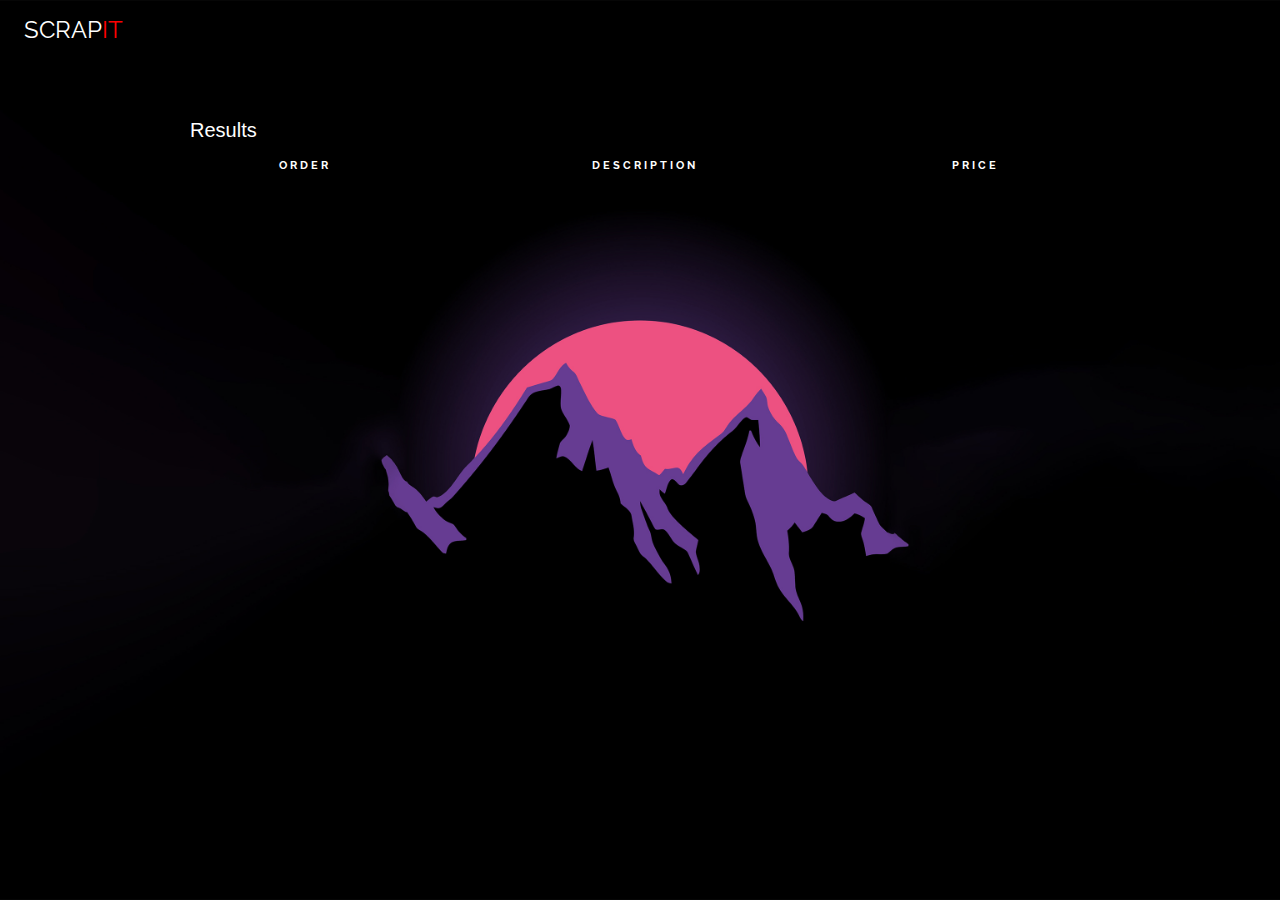
==== web/result.html @ aa8644e4 "uploading files" ====
<!DOCTYPE html>
<html>
<head>
  <script type="text/javascript" src="/eel.js"></script>
<title>ScrapIt</title>
<meta charset="UTF-8">
<meta name="viewport" content="width=device-width, initial-scale=1">
<link rel="stylesheet" href="style.css">
<link rel="stylesheet" href="https://fonts.googleapis.com/css?family=Raleway">
<link rel="stylesheet" href="css/style.css">
<style>
body,h1 {font-family: "Raleway", sans-serif}
body, html {height: 100%}
.bgimg {
  background-image: url('bg.jpg');
  min-height: 100%;
  background-position: center;
  background-size: cover;
  background-attachment: scroll;
}
</style>
</head>

  <body onload="disp();">
    <div class="bgimg w3-display-container w3-animate-opacity w3-text-white">
      <div class="w3-display-topleft w3-padding-large w3-xlarge" style="cursor: pointer;" onclick="window.location='main.html';">
        SCRAP<span style='color: red'>IT</span>
      </div>
      <div class="w3-display-topmiddle">
        <div class="content">
      
          <div class="container">
            <h2 class="mb-5">Results</h2>
            
      
            <div class="table-responsive" >
      
              <table class="table table-striped custom-table">
                <thead>
                  <tr>
                    
                    <th scope="col">Order</th>
                    <th scope="col">Description</th>
                    <th scope="col">Price</th>
                    <th scope="col"></th>
                  </tr>
                </thead>
                <tbody id="he">
                  
                </tbody>
              </table>
            </div>
      
      
          </div>
       </div>
      </div>
    <script>
      function disp(){
        eel.dispjum()().then((r) => {inh(r);});
  
      }
      function inh(h){
        cont=document.getElementById("he");
        cont.innerHTML+=h;
       }
    </script>
  
      



</body>
</html>
---- web/style.css ----
.lds-roller {
	display: inline-block;
	position: static;
	visibility: hidden;
	width: 80px;
	height: 80px;
  }
  .lds-roller div {
	animation: lds-roller 1.2s cubic-bezier(0.5, 0, 0.5, 1) infinite;
	transform-origin: 40px 40px;
  }
  .lds-roller div:after {
	content: " ";
	display: block;
	position: absolute;
	width: 7px;
	height: 7px;
	border-radius: 50%;
	background: #fff;
	margin: -4px 0 0 -4px;
  }
  .lds-roller div:nth-child(1) {
	animation-delay: -0.036s;
  }
  .lds-roller div:nth-child(1):after {
	top: 63px;
	left: 63px;
  }
  .lds-roller div:nth-child(2) {
	animation-delay: -0.072s;
  }
  .lds-roller div:nth-child(2):after {
	top: 68px;
	left: 56px;
  }
  .lds-roller div:nth-child(3) {
	animation-delay: -0.108s;
  }
  .lds-roller div:nth-child(3):after {
	top: 71px;
	left: 48px;
  }
  .lds-roller div:nth-child(4) {
	animation-delay: -0.144s;
  }
  .lds-roller div:nth-child(4):after {
	top: 72px;
	left: 40px;
  }
  .lds-roller div:nth-child(5) {
	animation-delay: -0.18s;
  }
  .lds-roller div:nth-child(5):after {
	top: 71px;
	left: 32px;
  }
  .lds-roller div:nth-child(6) {
	animation-delay: -0.216s;
  }
  .lds-roller div:nth-child(6):after {
	top: 68px;
	left: 24px;
  }
  .lds-roller div:nth-child(7) {
	animation-delay: -0.252s;
  }
  .lds-roller div:nth-child(7):after {
	top: 63px;
	left: 17px;
  }
  .lds-roller div:nth-child(8) {
	animation-delay: -0.288s;
  }
  .lds-roller div:nth-child(8):after {
	top: 56px;
	left: 12px;
  }
  @keyframes lds-roller {
	0% {
	  transform: rotate(0deg);
	}
	100% {
	  transform: rotate(360deg);
	}
  }
  








.search__container {
    padding-top: 64px;
}

.search__title {
    font-size: 22px;
    font-weight: 900;
    text-align: center;
    color: #ff8b88;
}

.search__input {
    width: 100%;
    padding: 12px 24px;

    background-color: transparent;
    transition: transform 250ms ease-in-out;
    font-size: 14px;
    line-height: 18px;
    
    color: rgba(203, 163, 255, 0.911);
    background-color: transparent;
/*         background-image: url(http://mihaeltomic.com/codepen/input-search/ic_search_black_24px.svg); */

  background-image: url("data:image/svg+xml;charset=utf8,%3Csvg xmlns='http://www.w3.org/2000/svg' width='24' height='24' viewBox='0 0 24 24'%3E%3Cpath d='M15.5 14h-.79l-.28-.27C15.41 12.59 16 11.11 16 9.5 16 5.91 13.09 3 9.5 3S3 5.91 3 9.5 5.91 16 9.5 16c1.61 0 3.09-.59 4.23-1.57l.27.28v.79l5 4.99L20.49 19l-4.99-5zm-6 0C7.01 14 5 11.99 5 9.5S7.01 5 9.5 5 14 7.01 14 9.5 11.99 14 9.5 14z'/%3E%3Cpath d='M0 0h24v24H0z' fill='none'/%3E%3C/svg%3E");
    background-repeat: no-repeat;
    background-size: 18px 18px;
    background-position: 95% center;
    border-radius: 50px;
    border: 1.5px solid red/*#fd0505-->*/;
    transition: all 250ms ease-in-out;
    backface-visibility: hidden;
    transform-style: preserve-3d;
}

.search__input::placeholder {
        color: rgba(203, 163, 255, 0.911);
        text-transform: uppercase;
        letter-spacing: 1.5px;
    }

.search__input:hover,
    .search__input:focus {
        padding: 12px 0;
        outline: 0;
        border: 2px solid transparent;
        border-bottom: 2px solid red;
        border-radius: 0;
        background-position: 100% center;
    }






/* W3.CSS 4.15 December 2020 by Jan Egil and Borge Refsnes */
html {
	box-sizing: border-box
}

*,
*:before,
*:after {
	box-sizing: inherit
}

/* Extract from normalize.css by Nicolas Gallagher and Jonathan Neal git.io/normalize */
html {
	-ms-text-size-adjust: 100%;
	-webkit-text-size-adjust: 100%
}

body {
	margin: 0
}

article,
aside,
details,
figcaption,
figure,
footer,
header,
main,
menu,
nav,
section {
	display: block
}

summary {
	display: list-item
}

audio,
canvas,
progress,
video {
	display: inline-block
}

progress {
	vertical-align: baseline
}

audio:not([controls]) {
	display: none;
	height: 0
}

[hidden],
template {
	display: none
}

a {
	background-color: transparent
}

a:active,
a:hover {
	outline-width: 0
}

abbr[title] {
	border-bottom: none;
	text-decoration: underline;
	text-decoration: underline dotted
}

b,
strong {
	font-weight: bolder
}

dfn {
	font-style: italic
}

mark {
	background: #ff0;
	color: #000
}

small {
	font-size: 80%
}

sub,
sup {
	font-size: 75%;
	line-height: 0;
	position: relative;
	vertical-align: baseline
}

sub {
	bottom: -0.25em
}

sup {
	top: -0.5em
}

figure {
	margin: 1em 40px
}

img {
	border-style: none
}

code,
kbd,
pre,
samp {
	font-family: monospace, monospace;
	font-size: 1em
}

hr {
	box-sizing: content-box;
	height: 0;
	overflow: visible
}

button,
input,
select,
textarea,
optgroup {
	font: inherit;
	margin: 0
}

optgroup {
	font-weight: bold
}

button,
input {
	overflow: visible
}

button,
select {
	text-transform: none
}

button,
[type=button],
[type=reset],
[type=submit] {
	-webkit-appearance: button
}

button::-moz-focus-inner,
[type=button]::-moz-focus-inner,
[type=reset]::-moz-focus-inner,
[type=submit]::-moz-focus-inner {
	border-style: none;
	padding: 0
}

button:-moz-focusring,
[type=button]:-moz-focusring,
[type=reset]:-moz-focusring,
[type=submit]:-moz-focusring {
	outline: 1px dotted ButtonText
}

fieldset {
	border: 1px solid #c0c0c0;
	margin: 0 2px;
	padding: .35em .625em .75em
}

legend {
	color: inherit;
	display: table;
	max-width: 100%;
	padding: 0;
	white-space: normal
}

textarea {
	overflow: auto
}

[type=checkbox],
[type=radio] {
	padding: 0
}

[type=number]::-webkit-inner-spin-button,
[type=number]::-webkit-outer-spin-button {
	height: auto
}

[type=search] {
	-webkit-appearance: textfield;
	outline-offset: -2px
}

[type=search]::-webkit-search-decoration {
	-webkit-appearance: none
}

::-webkit-file-upload-button {
	-webkit-appearance: button;
	font: inherit
}

/* End extract */
html,
body {
	font-family: Verdana, sans-serif;
	font-size: 15px;
	line-height: 1.5
}

html {
	overflow-x: hidden
}

h1 {
	font-size: 36px
}

h2 {
	font-size: 30px
}

h3 {
	font-size: 24px
}

h4 {
	font-size: 20px
}

h5 {
	font-size: 18px
}

h6 {
	font-size: 16px
}

.w3-serif {
	font-family: serif
}

.w3-sans-serif {
	font-family: sans-serif
}

.w3-cursive {
	font-family: cursive
}

.w3-monospace {
	font-family: monospace
}

h1,
h2,
h3,
h4,
h5,
h6 {
	font-family: "Segoe UI", Arial, sans-serif;
	font-weight: 400;
	margin: 10px 0
}

.w3-wide {
	letter-spacing: 4px
}

hr {
	border: 0;
	border-top: 1px solid #eee;
	margin: 20px 0
}

.w3-image {
	max-width: 100%;
	height: auto
}

img {
	vertical-align: middle
}

a {
	color: inherit
}

.w3-table,
.w3-table-all {
	border-collapse: collapse;
	border-spacing: 0;
	width: 100%;
	display: table
}

.w3-table-all {
	border: 1px solid #ccc
}

.w3-bordered tr,
.w3-table-all tr {
	border-bottom: 1px solid #ddd
}

.w3-striped tbody tr:nth-child(even) {
	background-color: #f1f1f1
}

.w3-table-all tr:nth-child(odd) {
	background-color: #fff
}

.w3-table-all tr:nth-child(even) {
	background-color: #f1f1f1
}

.w3-hoverable tbody tr:hover,
.w3-ul.w3-hoverable li:hover {
	background-color: #ccc
}

.w3-centered tr th,
.w3-centered tr td {
	text-align: center
}

.w3-table td,
.w3-table th,
.w3-table-all td,
.w3-table-all th {
	padding: 8px 8px;
	display: table-cell;
	text-align: left;
	vertical-align: top
}

.w3-table th:first-child,
.w3-table td:first-child,
.w3-table-all th:first-child,
.w3-table-all td:first-child {
	padding-left: 16px
}

.w3-btn,
.w3-button {
	border: none;
	display: inline-block;
	padding: 8px 16px;
	vertical-align: middle;
	overflow: hidden;
	text-decoration: none;
	color: inherit;
	background-color: inherit;
	text-align: center;
	cursor: pointer;
	white-space: nowrap
}

.w3-btn:hover {
	box-shadow: 0 8px 16px 0 rgba(0, 0, 0, 0.2), 0 6px 20px 0 rgba(0, 0, 0, 0.19)
}

.w3-btn,
.w3-button {
	-webkit-touch-callout: none;
	-webkit-user-select: none;
	-khtml-user-select: none;
	-moz-user-select: none;
	-ms-user-select: none;
	user-select: none
}

.w3-disabled,
.w3-btn:disabled,
.w3-button:disabled {
	cursor: not-allowed;
	opacity: 0.3
}

.w3-disabled *,
:disabled * {
	pointer-events: none
}

.w3-btn.w3-disabled:hover,
.w3-btn:disabled:hover {
	box-shadow: none
}

.w3-badge,
.w3-tag {
	background-color: #000;
	color: #fff;
	display: inline-block;
	padding-left: 8px;
	padding-right: 8px;
	text-align: center
}

.w3-badge {
	border-radius: 50%
}

.w3-ul {
	list-style-type: none;
	padding: 0;
	margin: 0
}

.w3-ul li {
	padding: 8px 16px;
	border-bottom: 1px solid #ddd
}

.w3-ul li:last-child {
	border-bottom: none
}

.w3-tooltip,
.w3-display-container {
	position: relative
}

.w3-tooltip .w3-text {
	display: none
}

.w3-tooltip:hover .w3-text {
	display: inline-block
}

.w3-ripple:active {
	opacity: 0.5
}

.w3-ripple {
	transition: opacity 0s
}

.w3-input {
	padding: 8px;
	display: block;
	border: none;
	border-bottom: 1px solid #ccc;
	width: 100%
}

.w3-select {
	padding: 9px 0;
	width: 100%;
	border: none;
	border-bottom: 1px solid #ccc
}

.w3-dropdown-click,
.w3-dropdown-hover {
	position: relative;
	display: inline-block;
	cursor: pointer
}

.w3-dropdown-hover:hover .w3-dropdown-content {
	display: block
}

.w3-dropdown-hover:first-child,
.w3-dropdown-click:hover {
	background-color: #ccc;
	color: #000
}

.w3-dropdown-hover:hover>.w3-button:first-child,
.w3-dropdown-click:hover>.w3-button:first-child {
	background-color: #ccc;
	color: #000
}

.w3-dropdown-content {
	cursor: auto;
	color: #000;
	background-color: #fff;
	display: none;
	position: absolute;
	min-width: 160px;
	margin: 0;
	padding: 0;
	z-index: 1
}

.w3-check,
.w3-radio {
	width: 24px;
	height: 24px;
	position: relative;
	top: 6px
}

.w3-sidebar {
	height: 100%;
	width: 200px;
	background-color: #fff;
	position: fixed !important;
	z-index: 1;
	overflow: auto
}

.w3-bar-block .w3-dropdown-hover,
.w3-bar-block .w3-dropdown-click {
	width: 100%
}

.w3-bar-block .w3-dropdown-hover .w3-dropdown-content,
.w3-bar-block .w3-dropdown-click .w3-dropdown-content {
	min-width: 100%
}

.w3-bar-block .w3-dropdown-hover .w3-button,
.w3-bar-block .w3-dropdown-click .w3-button {
	width: 100%;
	text-align: left;
	padding: 8px 16px
}

.w3-main,
#main {
	transition: margin-left .4s
}

.w3-modal {
	z-index: 3;
	display: none;
	padding-top: 100px;
	position: fixed;
	left: 0;
	top: 0;
	width: 100%;
	height: 100%;
	overflow: auto;
	background-color: rgb(0, 0, 0);
	background-color: rgba(0, 0, 0, 0.4)
}

.w3-modal-content {
	margin: auto;
	background-color: #fff;
	position: relative;
	padding: 0;
	outline: 0;
	width: 600px
}

.w3-bar {
	width: 100%;
	overflow: hidden
}

.w3-center .w3-bar {
	display: inline-block;
	width: auto
}

.w3-bar .w3-bar-item {
	padding: 8px 16px;
	float: left;
	width: auto;
	border: none;
	display: block;
	outline: 0
}

.w3-bar .w3-dropdown-hover,
.w3-bar .w3-dropdown-click {
	position: static;
	float: left
}

.w3-bar .w3-button {
	white-space: normal
}

.w3-bar-block .w3-bar-item {
	width: 100%;
	display: block;
	padding: 8px 16px;
	text-align: left;
	border: none;
	white-space: normal;
	float: none;
	outline: 0
}

.w3-bar-block.w3-center .w3-bar-item {
	text-align: center
}

.w3-block {
	display: block;
	width: 100%
}

.w3-responsive {
	display: block;
	overflow-x: auto
}

.w3-container:after,
.w3-container:before,
.w3-panel:after,
.w3-panel:before,
.w3-row:after,
.w3-row:before,
.w3-row-padding:after,
.w3-row-padding:before,
.w3-cell-row:before,
.w3-cell-row:after,
.w3-clear:after,
.w3-clear:before,
.w3-bar:before,
.w3-bar:after {
	content: "";
	display: table;
	clear: both
}

.w3-col,
.w3-half,
.w3-third,
.w3-twothird,
.w3-threequarter,
.w3-quarter {
	float: left;
	width: 100%
}

.w3-col.s1 {
	width: 8.33333%
}

.w3-col.s2 {
	width: 16.66666%
}

.w3-col.s3 {
	width: 24.99999%
}

.w3-col.s4 {
	width: 33.33333%
}

.w3-col.s5 {
	width: 41.66666%
}

.w3-col.s6 {
	width: 49.99999%
}

.w3-col.s7 {
	width: 58.33333%
}

.w3-col.s8 {
	width: 66.66666%
}

.w3-col.s9 {
	width: 74.99999%
}

.w3-col.s10 {
	width: 83.33333%
}

.w3-col.s11 {
	width: 91.66666%
}

.w3-col.s12 {
	width: 99.99999%
}

@media (min-width:601px) {
	.w3-col.m1 {
		width: 8.33333%
	}

	.w3-col.m2 {
		width: 16.66666%
	}

	.w3-col.m3,
	.w3-quarter {
		width: 24.99999%
	}

	.w3-col.m4,
	.w3-third {
		width: 33.33333%
	}

	.w3-col.m5 {
		width: 41.66666%
	}

	.w3-col.m6,
	.w3-half {
		width: 49.99999%
	}

	.w3-col.m7 {
		width: 58.33333%
	}

	.w3-col.m8,
	.w3-twothird {
		width: 66.66666%
	}

	.w3-col.m9,
	.w3-threequarter {
		width: 74.99999%
	}

	.w3-col.m10 {
		width: 83.33333%
	}

	.w3-col.m11 {
		width: 91.66666%
	}

	.w3-col.m12 {
		width: 99.99999%
	}
}

@media (min-width:993px) {
	.w3-col.l1 {
		width: 8.33333%
	}

	.w3-col.l2 {
		width: 16.66666%
	}

	.w3-col.l3 {
		width: 24.99999%
	}

	.w3-col.l4 {
		width: 33.33333%
	}

	.w3-col.l5 {
		width: 41.66666%
	}

	.w3-col.l6 {
		width: 49.99999%
	}

	.w3-col.l7 {
		width: 58.33333%
	}

	.w3-col.l8 {
		width: 66.66666%
	}

	.w3-col.l9 {
		width: 74.99999%
	}

	.w3-col.l10 {
		width: 83.33333%
	}

	.w3-col.l11 {
		width: 91.66666%
	}

	.w3-col.l12 {
		width: 99.99999%
	}
}

.w3-rest {
	overflow: hidden
}

.w3-stretch {
	margin-left: -16px;
	margin-right: -16px
}

.w3-content,
.w3-auto {
	margin-left: auto;
	margin-right: auto
}

.w3-content {
	max-width: 980px
}

.w3-auto {
	max-width: 1140px
}

.w3-cell-row {
	display: table;
	width: 100%
}

.w3-cell {
	display: table-cell
}

.w3-cell-top {
	vertical-align: top
}

.w3-cell-middle {
	vertical-align: middle
}

.w3-cell-bottom {
	vertical-align: bottom
}

.w3-hide {
	display: none !important
}

.w3-show-block,
.w3-show {
	display: block !important
}

.w3-show-inline-block {
	display: inline-block !important
}

@media (max-width:1205px) {
	.w3-auto {
		max-width: 95%
	}
}

@media (max-width:600px) {
	.w3-modal-content {
		margin: 0 10px;
		width: auto !important
	}

	.w3-modal {
		padding-top: 30px
	}

	.w3-dropdown-hover.w3-mobile .w3-dropdown-content,
	.w3-dropdown-click.w3-mobile .w3-dropdown-content {
		position: relative
	}

	.w3-hide-small {
		display: none !important
	}

	.w3-mobile {
		display: block;
		width: 100% !important
	}

	.w3-bar-item.w3-mobile,
	.w3-dropdown-hover.w3-mobile,
	.w3-dropdown-click.w3-mobile {
		text-align: center
	}

	.w3-dropdown-hover.w3-mobile,
	.w3-dropdown-hover.w3-mobile .w3-btn,
	.w3-dropdown-hover.w3-mobile .w3-button,
	.w3-dropdown-click.w3-mobile,
	.w3-dropdown-click.w3-mobile .w3-btn,
	.w3-dropdown-click.w3-mobile .w3-button {
		width: 100%
	}
}

@media (max-width:768px) {
	.w3-modal-content {
		width: 500px
	}

	.w3-modal {
		padding-top: 50px
	}
}

@media (min-width:993px) {
	.w3-modal-content {
		width: 900px
	}

	.w3-hide-large {
		display: none !important
	}

	.w3-sidebar.w3-collapse {
		display: block !important
	}
}

@media (max-width:992px) and (min-width:601px) {
	.w3-hide-medium {
		display: none !important
	}
}

@media (max-width:992px) {
	.w3-sidebar.w3-collapse {
		display: none
	}

	.w3-main {
		margin-left: 0 !important;
		margin-right: 0 !important
	}

	.w3-auto {
		max-width: 100%
	}
}

.w3-top,
.w3-bottom {
	position: fixed;
	width: 100%;
	z-index: 1
}

.w3-top {
	top: 0
}

.w3-bottom {
	bottom: 0
}

.w3-overlay {
	position: fixed;
	display: none;
	width: 100%;
	height: 100%;
	top: 0;
	left: 0;
	right: 0;
	bottom: 0;
	background-color: rgba(0, 0, 0, 0.5);
	z-index: 2
}

.w3-display-topleft {
	position: absolute;
	left: 0;
	top: 0
}

.w3-display-topright {
	position: absolute;
	right: 0;
	top: 0
}

.w3-display-bottomleft {
	position: absolute;
	left: 0;
	bottom: 0
}

.w3-display-bottomright {
	position: absolute;
	right: 0;
	bottom: 0
}

.w3-display-middle {
	position: absolute;
	top: 50%;
	left: 50%;
	transform: translate(-50%, -50%);
	-ms-transform: translate(-50%, -50%)
}

.w3-display-left {
	position: absolute;
	top: 50%;
	left: 0%;
	transform: translate(0%, -50%);
	-ms-transform: translate(-0%, -50%)
}

.w3-display-right {
	position: absolute;
	top: 50%;
	right: 0%;
	transform: translate(0%, -50%);
	-ms-transform: translate(0%, -50%)
}

.w3-display-topmiddle {
	position: absolute;
	left: 50%;
	top: 0;
	transform: translate(-50%, 0%);
	-ms-transform: translate(-50%, 0%)
}

.w3-display-bottommiddle {
	position: absolute;
	left: 50%;
	bottom: 0;
	transform: translate(-50%, 0%);
	-ms-transform: translate(-50%, 0%)
}

.w3-display-container:hover .w3-display-hover {
	display: block
}

.w3-display-container:hover span.w3-display-hover {
	display: inline-block
}

.w3-display-hover {
	display: none
}

.w3-display-position {
	position: absolute
}

.w3-circle {
	border-radius: 50%
}

.w3-round-small {
	border-radius: 2px
}

.w3-round,
.w3-round-medium {
	border-radius: 4px
}

.w3-round-large {
	border-radius: 8px
}

.w3-round-xlarge {
	border-radius: 16px
}

.w3-round-xxlarge {
	border-radius: 32px
}

.w3-row-padding,
.w3-row-padding>.w3-half,
.w3-row-padding>.w3-third,
.w3-row-padding>.w3-twothird,
.w3-row-padding>.w3-threequarter,
.w3-row-padding>.w3-quarter,
.w3-row-padding>.w3-col {
	padding: 0 8px
}

.w3-container,
.w3-panel {
	padding: 0.01em 16px
}

.w3-panel {
	margin-top: 16px;
	margin-bottom: 16px
}

.w3-code,
.w3-codespan {
	font-family: Consolas, "courier new";
	font-size: 16px
}

.w3-code {
	width: auto;
	background-color: #fff;
	padding: 8px 12px;
	border-left: 4px solid #4CAF50;
	word-wrap: break-word
}

.w3-codespan {
	color: crimson;
	background-color: #f1f1f1;
	padding-left: 4px;
	padding-right: 4px;
	font-size: 110%
}

.w3-card,
.w3-card-2 {
	box-shadow: 0 2px 5px 0 rgba(0, 0, 0, 0.16), 0 2px 10px 0 rgba(0, 0, 0, 0.12)
}

.w3-card-4,
.w3-hover-shadow:hover {
	box-shadow: 0 4px 10px 0 rgba(0, 0, 0, 0.2), 0 4px 20px 0 rgba(0, 0, 0, 0.19)
}

.w3-spin {
	animation: w3-spin 2s infinite linear
}

@keyframes w3-spin {
	0% {
		transform: rotate(0deg)
	}

	100% {
		transform: rotate(359deg)
	}
}

.w3-animate-fading {
	animation: fading 10s infinite
}

@keyframes fading {
	0% {
		opacity: 0
	}

	50% {
		opacity: 1
	}

	100% {
		opacity: 0
	}
}

.w3-animate-opacity {
	animation: opac 0.8s
}

@keyframes opac {
	from {
		opacity: 0
	}

	to {
		opacity: 1
	}
}

.w3-animate-top {
	position: relative;
	animation: animatetop 0.4s
}

@keyframes animatetop {
	from {
		top: -300px;
		opacity: 0
	}

	to {
		top: 0;
		opacity: 1
	}
}

.w3-animate-left {
	position: relative;
	animation: animateleft 0.4s
}

@keyframes animateleft {
	from {
		left: -300px;
		opacity: 0
	}

	to {
		left: 0;
		opacity: 1
	}
}

.w3-animate-right {
	position: relative;
	animation: animateright 0.4s
}

@keyframes animateright {
	from {
		right: -300px;
		opacity: 0
	}

	to {
		right: 0;
		opacity: 1
	}
}

.w3-animate-bottom {
	position: relative;
	animation: animatebottom 0.4s
}

@keyframes animatebottom {
	from {
		bottom: -300px;
		opacity: 0
	}

	to {
		bottom: 0;
		opacity: 1
	}
}

.w3-animate-zoom {
	animation: animatezoom 0.6s
}

@keyframes animatezoom {
	from {
		transform: scale(0)
	}

	to {
		transform: scale(1)
	}
}

.w3-animate-input {
	transition: width 0.4s ease-in-out
}

.w3-animate-input:focus {
	width: 100% !important
}

.w3-opacity,
.w3-hover-opacity:hover {
	opacity: 0.60
}

.w3-opacity-off,
.w3-hover-opacity-off:hover {
	opacity: 1
}

.w3-opacity-max {
	opacity: 0.25
}

.w3-opacity-min {
	opacity: 0.75
}

.w3-greyscale-max,
.w3-grayscale-max,
.w3-hover-greyscale:hover,
.w3-hover-grayscale:hover {
	filter: grayscale(100%)
}

.w3-greyscale,
.w3-grayscale {
	filter: grayscale(75%)
}

.w3-greyscale-min,
.w3-grayscale-min {
	filter: grayscale(50%)
}

.w3-sepia {
	filter: sepia(75%)
}

.w3-sepia-max,
.w3-hover-sepia:hover {
	filter: sepia(100%)
}

.w3-sepia-min {
	filter: sepia(50%)
}

.w3-tiny {
	font-size: 10px !important
}

.w3-small {
	font-size: 12px !important
}

.w3-medium {
	font-size: 15px !important
}

.w3-large {
	font-size: 18px !important
}

.w3-xlarge {
	font-size: 24px !important
}

.w3-xxlarge {
	font-size: 36px !important
}

.w3-xxxlarge {
	font-size: 48px !important
}

.w3-jumbo {
	font-size: 64px !important
}

.w3-left-align {
	text-align: left !important
}

.w3-right-align {
	text-align: right !important
}

.w3-justify {
	text-align: justify !important
}

.w3-center {
	text-align: center !important
}

.w3-border-0 {
	border: 0 !important
}

.w3-border {
	border: 1px solid #ccc !important
}

.w3-border-top {
	border-top: 1px solid #ccc !important
}

.w3-border-bottom {
	border-bottom: 1px solid #ccc !important
}

.w3-border-left {
	border-left: 1px solid #ccc !important
}

.w3-border-right {
	border-right: 1px solid #ccc !important
}

.w3-topbar {
	border-top: 6px solid #ccc !important
}

.w3-bottombar {
	border-bottom: 6px solid #ccc !important
}

.w3-leftbar {
	border-left: 6px solid #ccc !important
}

.w3-rightbar {
	border-right: 6px solid #ccc !important
}

.w3-section,
.w3-code {
	margin-top: 16px !important;
	margin-bottom: 16px !important
}

.w3-margin {
	margin: 16px !important
}

.w3-margin-top {
	margin-top: 16px !important
}

.w3-margin-bottom {
	margin-bottom: 16px !important
}

.w3-margin-left {
	margin-left: 16px !important
}

.w3-margin-right {
	margin-right: 16px !important
}

.w3-padding-small {
	padding: 4px 8px !important
}

.w3-padding {
	padding: 8px 16px !important
}

.w3-padding-large {
	padding: 12px 24px !important
}

.w3-padding-16 {
	padding-top: 16px !important;
	padding-bottom: 16px !important
}

.w3-padding-24 {
	padding-top: 24px !important;
	padding-bottom: 24px !important
}

.w3-padding-32 {
	padding-top: 32px !important;
	padding-bottom: 32px !important
}

.w3-padding-48 {
	padding-top: 48px !important;
	padding-bottom: 48px !important
}

.w3-padding-64 {
	padding-top: 64px !important;
	padding-bottom: 64px !important
}

.w3-padding-top-64 {
	padding-top: 64px !important
}

.w3-padding-top-48 {
	padding-top: 48px !important
}

.w3-padding-top-32 {
	padding-top: 32px !important
}

.w3-padding-top-24 {
	padding-top: 24px !important
}

.w3-left {
	float: left !important
}

.w3-right {
	float: right !important
}

.w3-button:hover {
	color: #000 !important;
	background-color: #ccc !important
}

.w3-transparent,
.w3-hover-none:hover {
	background-color: transparent !important
}

.w3-hover-none:hover {
	box-shadow: none !important
}

/* Colors */
.w3-amber,
.w3-hover-amber:hover {
	color: #000 !important;
	background-color: #ffc107 !important
}

.w3-aqua,
.w3-hover-aqua:hover {
	color: #000 !important;
	background-color: #00ffff !important
}

.w3-blue,
.w3-hover-blue:hover {
	color: #fff !important;
	background-color: #2196F3 !important
}

.w3-light-blue,
.w3-hover-light-blue:hover {
	color: #000 !important;
	background-color: #87CEEB !important
}

.w3-brown,
.w3-hover-brown:hover {
	color: #fff !important;
	background-color: #795548 !important
}

.w3-cyan,
.w3-hover-cyan:hover {
	color: #000 !important;
	background-color: #00bcd4 !important
}

.w3-blue-grey,
.w3-hover-blue-grey:hover,
.w3-blue-gray,
.w3-hover-blue-gray:hover {
	color: #fff !important;
	background-color: #607d8b !important
}

.w3-green,
.w3-hover-green:hover {
	color: #fff !important;
	background-color: #4CAF50 !important
}

.w3-light-green,
.w3-hover-light-green:hover {
	color: #000 !important;
	background-color: #8bc34a !important
}

.w3-indigo,
.w3-hover-indigo:hover {
	color: #fff !important;
	background-color: #3f51b5 !important
}

.w3-khaki,
.w3-hover-khaki:hover {
	color: #000 !important;
	background-color: #f0e68c !important
}

.w3-lime,
.w3-hover-lime:hover {
	color: #000 !important;
	background-color: #cddc39 !important
}

.w3-orange,
.w3-hover-orange:hover {
	color: #000 !important;
	background-color: #ff9800 !important
}

.w3-deep-orange,
.w3-hover-deep-orange:hover {
	color: #fff !important;
	background-color: #ff5722 !important
}

.w3-pink,
.w3-hover-pink:hover {
	color: #fff !important;
	background-color: #e91e63 !important
}

.w3-purple,
.w3-hover-purple:hover {
	color: #fff !important;
	background-color: #9c27b0 !important
}

.w3-deep-purple,
.w3-hover-deep-purple:hover {
	color: #fff !important;
	background-color: #673ab7 !important
}

.w3-red,
.w3-hover-red:hover {
	color: #fff !important;
	background-color: #f44336 !important
}

.w3-sand,
.w3-hover-sand:hover {
	color: #000 !important;
	background-color: #fdf5e6 !important
}

.w3-teal,
.w3-hover-teal:hover {
	color: #fff !important;
	background-color: #009688 !important
}

.w3-yellow,
.w3-hover-yellow:hover {
	color: #000 !important;
	background-color: #ffeb3b !important
}

.w3-white,
.w3-hover-white:hover {
	color: #000 !important;
	background-color: #fff !important
}

.w3-black,
.w3-hover-black:hover {
	color: #fff !important;
	background-color: #000 !important
}

.w3-grey,
.w3-hover-grey:hover,
.w3-gray,
.w3-hover-gray:hover {
	color: #000 !important;
	background-color: #9e9e9e !important
}

.w3-light-grey,
.w3-hover-light-grey:hover,
.w3-light-gray,
.w3-hover-light-gray:hover {
	color: #000 !important;
	background-color: #f1f1f1 !important
}

.w3-dark-grey,
.w3-hover-dark-grey:hover,
.w3-dark-gray,
.w3-hover-dark-gray:hover {
	color: #fff !important;
	background-color: #616161 !important
}

.w3-pale-red,
.w3-hover-pale-red:hover {
	color: #000 !important;
	background-color: #ffdddd !important
}

.w3-pale-green,
.w3-hover-pale-green:hover {
	color: #000 !important;
	background-color: #ddffdd !important
}

.w3-pale-yellow,
.w3-hover-pale-yellow:hover {
	color: #000 !important;
	background-color: #ffffcc !important
}

.w3-pale-blue,
.w3-hover-pale-blue:hover {
	color: #000 !important;
	background-color: #ddffff !important
}

.w3-text-amber,
.w3-hover-text-amber:hover {
	color: #ffc107 !important
}

.w3-text-aqua,
.w3-hover-text-aqua:hover {
	color: #00ffff !important
}

.w3-text-blue,
.w3-hover-text-blue:hover {
	color: #2196F3 !important
}

.w3-text-light-blue,
.w3-hover-text-light-blue:hover {
	color: #87CEEB !important
}

.w3-text-brown,
.w3-hover-text-brown:hover {
	color: #795548 !important
}

.w3-text-cyan,
.w3-hover-text-cyan:hover {
	color: #00bcd4 !important
}

.w3-text-blue-grey,
.w3-hover-text-blue-grey:hover,
.w3-text-blue-gray,
.w3-hover-text-blue-gray:hover {
	color: #607d8b !important
}

.w3-text-green,
.w3-hover-text-green:hover {
	color: #4CAF50 !important
}

.w3-text-light-green,
.w3-hover-text-light-green:hover {
	color: #8bc34a !important
}

.w3-text-indigo,
.w3-hover-text-indigo:hover {
	color: #3f51b5 !important
}

.w3-text-khaki,
.w3-hover-text-khaki:hover {
	color: #b4aa50 !important
}

.w3-text-lime,
.w3-hover-text-lime:hover {
	color: #cddc39 !important
}

.w3-text-orange,
.w3-hover-text-orange:hover {
	color: #ff9800 !important
}

.w3-text-deep-orange,
.w3-hover-text-deep-orange:hover {
	color: #ff5722 !important
}

.w3-text-pink,
.w3-hover-text-pink:hover {
	color: #e91e63 !important
}

.w3-text-purple,
.w3-hover-text-purple:hover {
	color: #9c27b0 !important
}

.w3-text-deep-purple,
.w3-hover-text-deep-purple:hover {
	color: #673ab7 !important
}

.w3-text-red,
.w3-hover-text-red:hover {
	color: #f44336 !important
}

.w3-text-sand,
.w3-hover-text-sand:hover {
	color: #fdf5e6 !important
}

.w3-text-teal,
.w3-hover-text-teal:hover {
	color: #009688 !important
}

.w3-text-yellow,
.w3-hover-text-yellow:hover {
	color: #d2be0e !important
}

.w3-text-white,
.w3-hover-text-white:hover {
	color: #fff !important
}

.w3-text-black,
.w3-hover-text-black:hover {
	color: #000 !important
}

.w3-text-grey,
.w3-hover-text-grey:hover,
.w3-text-gray,
.w3-hover-text-gray:hover {
	color: #757575 !important
}

.w3-text-light-grey,
.w3-hover-text-light-grey:hover,
.w3-text-light-gray,
.w3-hover-text-light-gray:hover {
	color: #f1f1f1 !important
}

.w3-text-dark-grey,
.w3-hover-text-dark-grey:hover,
.w3-text-dark-gray,
.w3-hover-text-dark-gray:hover {
	color: #3a3a3a !important
}

.w3-border-amber,
.w3-hover-border-amber:hover {
	border-color: #ffc107 !important
}

.w3-border-aqua,
.w3-hover-border-aqua:hover {
	border-color: #00ffff !important
}

.w3-border-blue,
.w3-hover-border-blue:hover {
	border-color: #2196F3 !important
}

.w3-border-light-blue,
.w3-hover-border-light-blue:hover {
	border-color: #87CEEB !important
}

.w3-border-brown,
.w3-hover-border-brown:hover {
	border-color: #795548 !important
}

.w3-border-cyan,
.w3-hover-border-cyan:hover {
	border-color: #00bcd4 !important
}

.w3-border-blue-grey,
.w3-hover-border-blue-grey:hover,
.w3-border-blue-gray,
.w3-hover-border-blue-gray:hover {
	border-color: #607d8b !important
}

.w3-border-green,
.w3-hover-border-green:hover {
	border-color: #4CAF50 !important
}

.w3-border-light-green,
.w3-hover-border-light-green:hover {
	border-color: #8bc34a !important
}

.w3-border-indigo,
.w3-hover-border-indigo:hover {
	border-color: #3f51b5 !important
}

.w3-border-khaki,
.w3-hover-border-khaki:hover {
	border-color: #f0e68c !important
}

.w3-border-lime,
.w3-hover-border-lime:hover {
	border-color: #cddc39 !important
}

.w3-border-orange,
.w3-hover-border-orange:hover {
	border-color: #ff9800 !important
}

.w3-border-deep-orange,
.w3-hover-border-deep-orange:hover {
	border-color: #ff5722 !important
}

.w3-border-pink,
.w3-hover-border-pink:hover {
	border-color: #e91e63 !important
}

.w3-border-purple,
.w3-hover-border-purple:hover {
	border-color: #9c27b0 !important
}

.w3-border-deep-purple,
.w3-hover-border-deep-purple:hover {
	border-color: #673ab7 !important
}

.w3-border-red,
.w3-hover-border-red:hover {
	border-color: #f44336 !important
}

.w3-border-sand,
.w3-hover-border-sand:hover {
	border-color: #fdf5e6 !important
}

.w3-border-teal,
.w3-hover-border-teal:hover {
	border-color: #009688 !important
}

.w3-border-yellow,
.w3-hover-border-yellow:hover {
	border-color: #ffeb3b !important
}

.w3-border-white,
.w3-hover-border-white:hover {
	border-color: #fff !important
}

.w3-border-black,
.w3-hover-border-black:hover {
	border-color: #000 !important
}

.w3-border-grey,
.w3-hover-border-grey:hover,
.w3-border-gray,
.w3-hover-border-gray:hover {
	border-color: #9e9e9e !important
}

.w3-border-light-grey,
.w3-hover-border-light-grey:hover,
.w3-border-light-gray,
.w3-hover-border-light-gray:hover {
	border-color: #f1f1f1 !important
}

.w3-border-dark-grey,
.w3-hover-border-dark-grey:hover,
.w3-border-dark-gray,
.w3-hover-border-dark-gray:hover {
	border-color: #616161 !important
}

.w3-border-pale-red,
.w3-hover-border-pale-red:hover {
	border-color: #ffe7e7 !important
}

.w3-border-pale-green,
.w3-hover-border-pale-green:hover {
	border-color: #e7ffe7 !important
}

.w3-border-pale-yellow,
.w3-hover-border-pale-yellow:hover {
	border-color: #ffffcc !important
}

.w3-border-pale-blue,
.w3-hover-border-pale-blue:hover {
	border-color: #e7ffff !important
}
---- web/css/style.css ----
p {
  color: rgba(255, 255, 255, 0.5);
  font-weight: 300; }
.dollars:before {
  content: "$";
}
h1, h2, h3, h4, h5, h6,
.h1, .h2, .h3, .h4, .h5, .h6 {
  font-family: "Roboto", -apple-system, BlinkMacSystemFont, "Segoe UI", Roboto, "Helvetica Neue", Arial, "Noto Sans", sans-serif, "Apple Color Emoji", "Segoe UI Emoji", "Segoe UI Symbol", "Noto Color Emoji"; }

a {
  -webkit-transition: .3s all ease;
  -o-transition: .3s all ease;
  transition: .3s all ease; }
  a, a:hover {
    text-decoration: none !important; }

.content {
  padding: 7rem 0;
 }

h2 {
  font-size: 20px;
  color: #fff; }

.custom-table {
  min-width: 900px; }
  .custom-table thead tr, .custom-table thead th {
    padding-bottom: 30px;
    border-top: none;
    border-bottom: none !important;
    color: #fff;
    font-size: 11px;
    text-transform: uppercase;
    letter-spacing: .2rem; }
  .custom-table tbody th, .custom-table tbody td {
    color: #777;
    font-weight: 400;
    padding-bottom: 20px;
    padding-top: 20px;
    font-weight: 300;
    border: none;
    -webkit-transition: .3s all ease;
    -o-transition: .3s all ease;
    transition: .3s all ease; }
    .custom-table tbody th small, .custom-table tbody td small {
      color: rgba(255, 255, 255, 0.3);
      font-weight: 300; }
    .custom-table tbody th a, .custom-table tbody td a {
      color: rgba(255, 255, 255, 0.3); }
    .custom-table tbody th .more, .custom-table tbody td .more {
      color: rgba(255, 255, 255, 0.3);
      font-size: 11px;
      font-weight: 900;
      text-transform: uppercase;
      letter-spacing: .2rem; }
  .custom-table tbody tr {
    -webkit-transition: .3s all ease;
    -o-transition: .3s all ease;
    transition: .3s all ease; }
    .custom-table tbody tr:hover td, .custom-table tbody tr:focus td {
      color: #fff; }
      .custom-table tbody tr:hover td a, .custom-table tbody tr:focus td a {
        color: #fdd114; }
      .custom-table tbody tr:hover td .more, .custom-table tbody tr:focus td .more {
        color: #fdd114; }
  .custom-table .td-box-wrap {
    padding: 0; }
  .custom-table .box {
    background: #fff;
    border-radius: 4px;
    margin-top: 15px;
    margin-bottom: 15px; }
    .custom-table .box td, .custom-table .box th {
      border: none !important; }
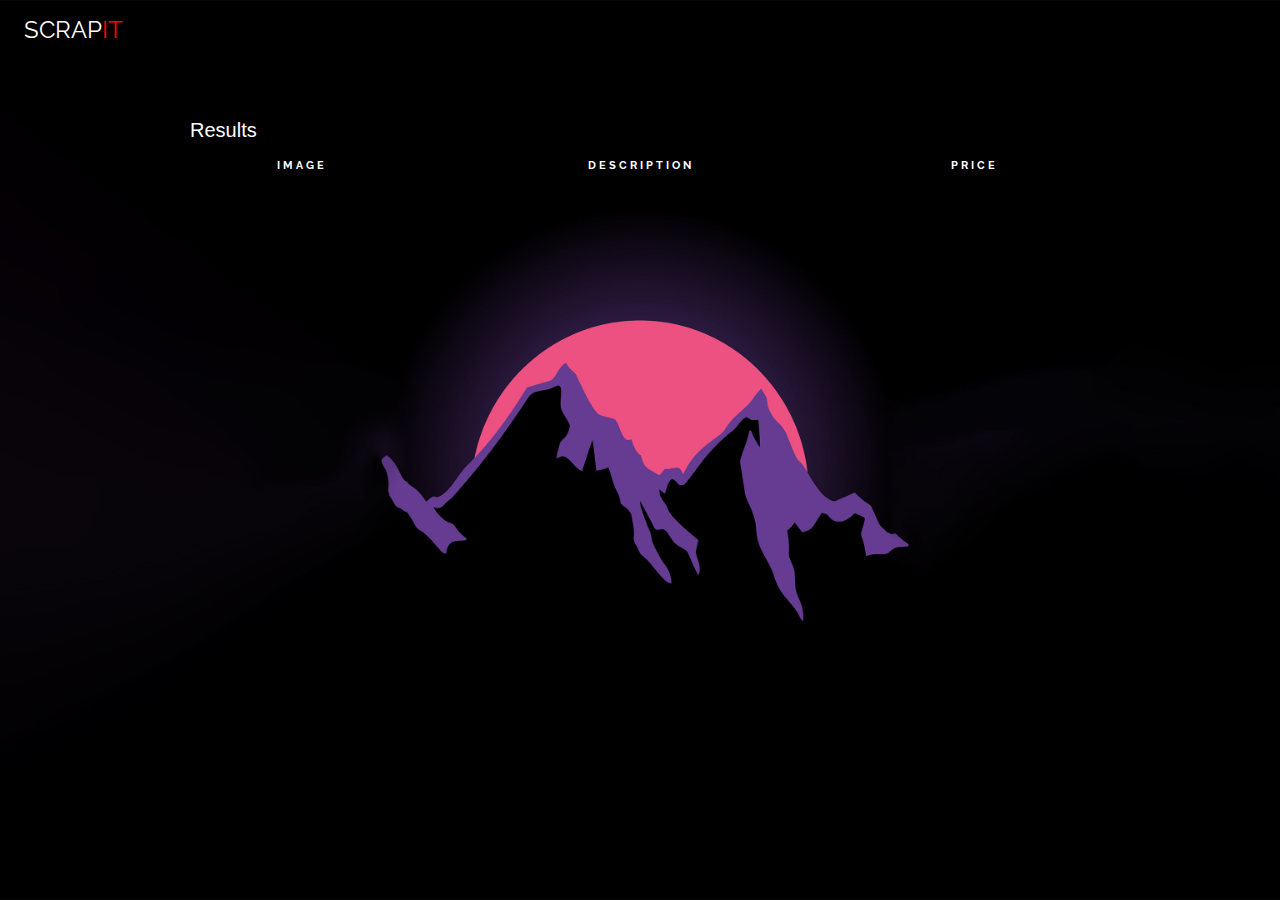
==== commit f4bd3c51: "fixed images" ====
--- a/web/result.html
+++ b/web/result.html
@@ -35,11 +35,11 @@
       
             <div class="table-responsive" >
       
-              <table class="table table-striped custom-table">
+              <table class="table table-striped custom-table header-fixed">
                 <thead>
                   <tr>
                     
-                    <th scope="col">Order</th>
+                    <th scope="col">image</th>
                     <th scope="col">Description</th>
                     <th scope="col">Price</th>
                     <th scope="col"></th>
--- a/web/style.css
+++ b/web/style.css
@@ -1,3 +1,5 @@
+
+
 .lds-roller {
 	display: inline-block;
 	position: static;
@@ -83,7 +85,7 @@
 	  transform: rotate(360deg);
 	}
   }
-  
+
 
 
 
@@ -585,7 +587,7 @@
 
 .w3-tooltip,
 .w3-display-container {
-	position: relative
+	position: sticky
 }
 
 .w3-tooltip .w3-text {
--- a/web/css/style.css
+++ b/web/css/style.css
@@ -4,6 +4,14 @@
   font-weight: 300; }
 .dollars:before {
   content: "$";
+}
+img{
+  max-width: 50%;
+  max-height: 50%;
+  display: block;
+}
+.box.small{
+  height: 100px;
 }
 h1, h2, h3, h4, h5, h6,
 .h1, .h2, .h3, .h4, .h5, .h6 {
